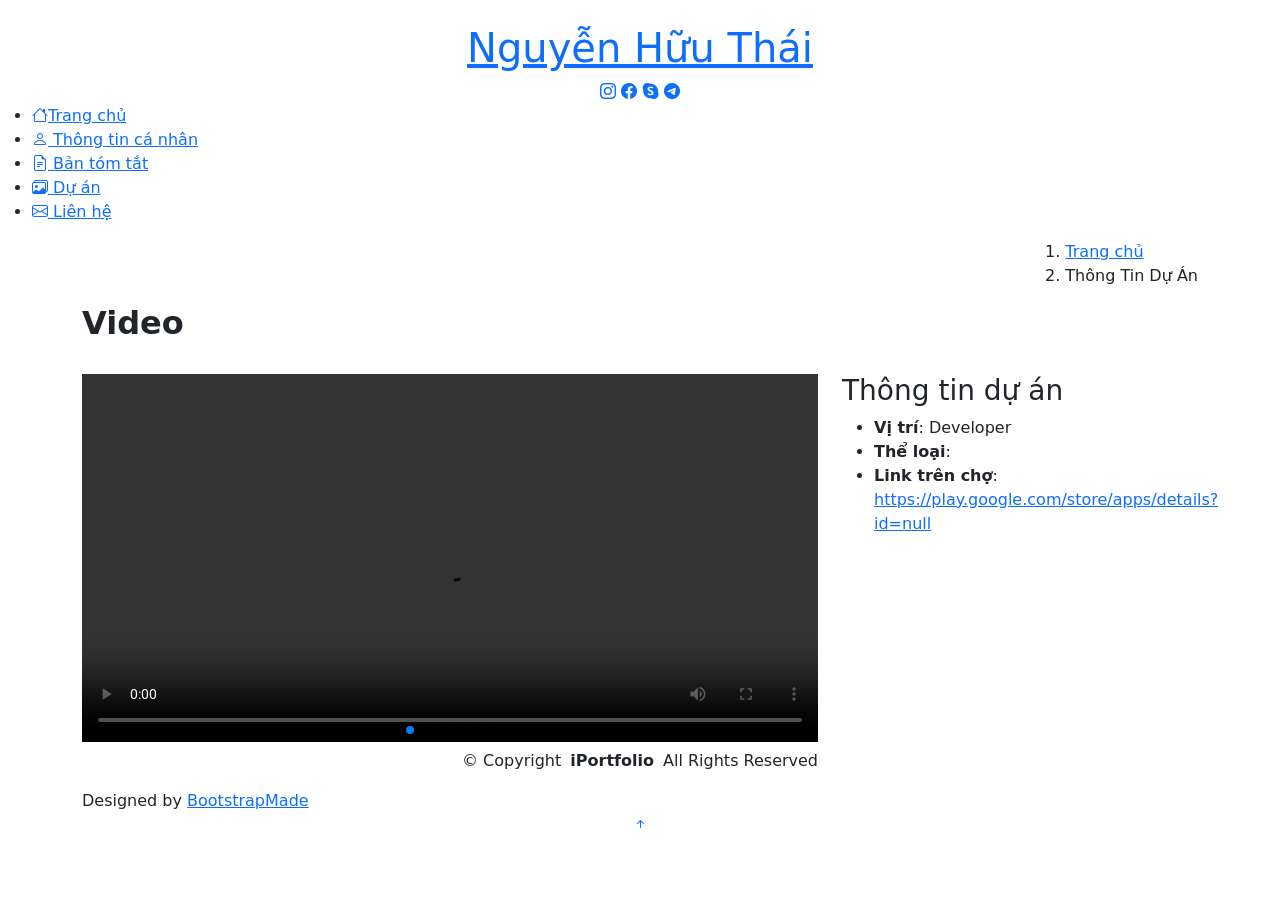
==== portfolio-details.html @ 3612f982 "init" ====
<!DOCTYPE html>
<html lang="en">

<head>
  <meta charset="utf-8">
  <meta content="width=device-width, initial-scale=1.0" name="viewport">
  <title>Portfolio Details - iPortfolio Bootstrap Template</title>
  <meta content="" name="description">
  <meta content="" name="keywords">

  <!-- Favicons -->
  <link href="assets/img/favicon.png" rel="icon">
  <link href="assets/img/apple-touch-icon.png" rel="apple-touch-icon">

  <!-- Fonts -->
  <link href="https://fonts.googleapis.com" rel="preconnect">
  <link href="https://fonts.gstatic.com" rel="preconnect" crossorigin>
  <link
    href="https://fonts.googleapis.com/css2?family=Roboto:ital,wght@0,100;0,300;0,400;0,500;0,700;0,900;1,100;1,300;1,400;1,500;1,700;1,900&family=Poppins:ital,wght@0,100;0,200;0,300;0,400;0,500;0,600;0,700;0,800;0,900;1,100;1,200;1,300;1,400;1,500;1,600;1,700;1,800;1,900&family=Raleway:ital,wght@0,100;0,200;0,300;0,400;0,500;0,600;0,700;0,800;0,900;1,100;1,200;1,300;1,400;1,500;1,600;1,700;1,800;1,900&display=swap"
    rel="stylesheet">

  <!-- Vendor CSS Files -->
  <link href="assets/vendor/bootstrap/css/bootstrap.min.css" rel="stylesheet">
  <link href="assets/vendor/bootstrap-icons/bootstrap-icons.css" rel="stylesheet">
  <link href="assets/vendor/aos/aos.css" rel="stylesheet">
  <link href="assets/vendor/glightbox/css/glightbox.min.css" rel="stylesheet">
  <link href="assets/vendor/swiper/swiper-bundle.min.css" rel="stylesheet">

  <!-- Main CSS File -->
  <link href="assets/css/main.css" rel="stylesheet">

  <!-- =======================================================
  * Template Name: iPortfolio
  * Template URL: https://bootstrapmade.com/iportfolio-bootstrap-portfolio-websites-template/
  * Updated: Jun 29 2024 with Bootstrap v5.3.3
  * Author: BootstrapMade.com
  * License: https://bootstrapmade.com/license/
  ======================================================== -->
</head>

<body class="portfolio-details-page">


  <header id="header" class="header dark-background d-flex flex-column">
    <i class="header-toggle d-xl-none bi bi-list"></i>

    <div class="profile-img">
      <img src="assets/img/ava2.png" alt="" class="img-fluid rounded-circle">
    </div>

    <a href="index.html" class="logo d-flex align-items-center justify-content-center">
      <!-- Uncomment the line below if you also wish to use an image logo -->
      <!-- <img src="assets/img/logo.png" alt=""> -->
      <h1 class="sitename">Nguyễn Hữu Thái</h1>
    </a>

    <div class="social-links text-center">
      <!-- <a href="#" class="twitter"><i class="bi bi-twitter-x"></i></a> -->
      <a href="https://www.instagram.com/thai.nguyen___________________/" class="instagram" target="_blank"><i class="bi bi-instagram"></i></a>
      <a href="https://www.facebook.com/profile.php?id=100035828630085" class="facebook" target="_blank"><i class="bi bi-facebook"></i></a>
      <a href="https://join.skype.com/invite/cZPRIOEKlFL6" class="google-plus" target="_blank"><i class="bi bi-skype"></i></a>
      <a href="https://t.me/+84968573700" class="linkedin"><i class="bi bi-telegram" target="_blank"></i></a>
    </div>

    <nav id="navmenu" class="navmenu">
      <ul>
        <li><a href="index.html#hero" class="active"><i class="bi bi-house navicon"></i>Trang chủ</a></li>
        <li><a href="index.html#about"><i class="bi bi-person navicon"></i> Thông tin cá nhân</a></li>
        <li><a href="index.html#resume"><i class="bi bi-file-earmark-text navicon"></i> Bản tóm tắt</a></li>
        <li><a href="index.html#portfolio"><i class="bi bi-images navicon"></i> Dự án</a></li>
        <li><a href="index.html#contact"><i class="bi bi-envelope navicon"></i> Liên hệ</a></li>
 
      </ul>
    </nav>

  </header>

  <main class="main">

    <!-- Page Title -->
    <div class="page-title dark-background">
      <div class="container d-lg-flex justify-content-between align-items-center">
        <h1 class="mb-2 mb-lg-0" id="myName">Portfolio Details</h1>
        <nav class="breadcrumbs">
          <ol>
            <li><a href="index.html">Trang chủ</a></li>
            <li class="current">Thông Tin Dự Án</li>
          </ol>
        </nav>
      </div>
    </div><!-- End Page Title -->

    <!-- Portfolio Details Section -->
    <section id="portfolio-details" class="portfolio-details section">

      <div class="container" data-aos="fade-up" data-aos-delay="100">

        <div class="row gy-4">

            <h2 style="font-size: 32px; font-weight: 700;">Video </h2>
          <div class="col-lg-8">
            <div class="portfolio-details-slider swiper init-swiper">

              <script type="application/json" class="swiper-config">
                {
                  "loop": true,
                  "speed": 600,
                  "slidesPerView": "auto",
                  "pagination": {
                    "el": ".swiper-pagination",
                    "type": "bullets",
                    "clickable": true
                  }
                }
              </script>

              <div id="ListDuAn" class="swiper-wrapper align-items-center">
                
              </div>
                
              <div class="swiper-pagination"></div>
            </div>
          </div>

          <div class="col-lg-4">
            <div class="portfolio-info" data-aos="fade-up" data-aos-delay="200">
              <h3>Thông tin dự án</h3>
              <ul>
                <li><strong>Vị trí</strong>: Developer</li>
                <li><strong>Thể loại</strong>: <span id="myType">Game giải đố, trí tuệ, qua cửa</span></li>
                <li><strong>Link trên chợ</strong>: <a href="#" id="url">www.example.com</a></li>
              </ul>
            </div>
            <!-- <div class="portfolio-description" data-aos="fade-up" data-aos-delay="300">
              <h2>Video
              </h2>
              <video style="
              width: -webkit-fill-available;
          " controls>
                <source src="assets/img/duan/1/video.mp4" type="video/mp4">
                Your browser does not support the video tag.
              </video>
            </div> -->
          </div>

        </div>

      </div>

    </section><!-- /Portfolio Details Section -->

  </main>

  <footer id="footer" class="footer position-relative light-background">

    <div class="container">
      <div class="copyright text-center ">
        <p>© <span>Copyright</span> <strong class="px-1 sitename">iPortfolio</strong> <span>All Rights Reserved</span>
        </p>
      </div>
      <div class="credits">
        <!-- All the links in the footer should remain intact. -->
        <!-- You can delete the links only if you've purchased the pro version. -->
        <!-- Licensing information: https://bootstrapmade.com/license/ -->
        <!-- Purchase the pro version with working PHP/AJAX contact form: [buy-url] -->
        Designed by <a href="https://bootstrapmade.com/">BootstrapMade</a>
      </div>
    </div>

  </footer>

  <!-- Scroll Top -->
  <a href="#" id="scroll-top" class="scroll-top d-flex align-items-center justify-content-center"><i
      class="bi bi-arrow-up-short"></i></a>

  <!-- Preloader -->
  <div id="preloader"></div>

  <!-- Vendor JS Files -->
  <script src="assets/vendor/bootstrap/js/bootstrap.bundle.min.js"></script>
  <script src="assets/vendor/php-email-form/validate.js"></script>
  <script src="assets/vendor/aos/aos.js"></script>
  <script src="assets/vendor/typed.js/typed.umd.js"></script>
  <script src="assets/vendor/purecounter/purecounter_vanilla.js"></script>
  <script src="assets/vendor/waypoints/noframework.waypoints.js"></script>
  <script src="assets/vendor/glightbox/js/glightbox.min.js"></script>
  <script src="assets/vendor/imagesloaded/imagesloaded.pkgd.min.js"></script>
  <script src="assets/vendor/isotope-layout/isotope.pkgd.min.js"></script>
  <script src="assets/vendor/swiper/swiper-bundle.min.js"></script>

  <!-- Main JS File -->
  <script src="assets/js/main.js"></script>
  <script>
    const queryString = window.location.search;
    const urlParams = new URLSearchParams(queryString);
    const newName = urlParams.get('name') 
    document.getElementById("myName").innerHTML = newName;
    const newId = urlParams.get('id') 
    console.log(newId);
    document.getElementById("ListDuAn").innerHTML = '<div class="swiper-slide"> <video id="myVideo" style=" width: -webkit-fill-available; " controls autoplay loop ><source src="assets/img/duan/'+newId+'/video.mp4" type="video/mp4">Your browser does not support the video tag.</video></div> <div id="myImg0" class="swiper-slide"> <img src="assets/img/duan/'+newId+'/0.png" alt=""> </div> <div id="myImg1" class="swiper-slide"> <img src="assets/img/duan/'+newId+'/1.png" alt=""> </div> <div id="myImg2" class="swiper-slide"> <img src="assets/img/duan/'+newId+'/2.png" alt=""> </div><div id="myImg3" class="swiper-slide"> <img src="assets/img/duan/'+newId+'/3.png" alt=""></div><div id="myImg4" class="swiper-slide"><img src="assets/img/duan/'+newId+'/4.png" alt=""></div>';
    // document.getElementById("myVideo").src = "assets/img/duan/"+newId+"/video.mp4";
    // document.getElementById("myImg0").src = "assets/img/duan/"+newId+"/main.png";
    // document.getElementById("myImg1").src = "assets/img/duan/"+newId+"/1.png";
    // document.getElementById("myImg2").src = "assets/img/duan/"+newId+"/2.png";
    // document.getElementById("myImg3").src = "assets/img/duan/"+newId+"/3.png";
    // document.getElementById("myImg4").src = "assets/img/duan/"+newId+"/4.png"; 
    const newType = urlParams.get('type') 
    document.getElementById("myType").innerHTML = newType;
    const newUrl = urlParams.get('url') 
    document.getElementById("url").innerHTML = "https://play.google.com/store/apps/details?id=" + newUrl;
    document.getElementById("url").href = "https://play.google.com/store/apps/details?id=" + newUrl;
    if(newId==7){
      document.getElementById("url").innerHTML = "#";
      document.getElementById("url").href = "null";
    }
    if(newId==8){
      document.getElementById("url").innerHTML = "https://drive.google.com/file/d/1vku3mrxa0O3O74V1HYJqZRfVx356XBju/view?usp=sharing";
      document.getElementById("url").href = "https://drive.google.com/file/d/1vku3mrxa0O3O74V1HYJqZRfVx356XBju/view?usp=sharing";
    }
    if(newId==9){
      document.getElementById("url").innerHTML = "https://drive.google.com/file/d/1unJwR10fPLmpdI6dUjBLlG96i6nYyV2s/view?usp=sharing";
      document.getElementById("url").href = "https://drive.google.com/file/d/1unJwR10fPLmpdI6dUjBLlG96i6nYyV2s/view?usp=sharing";
    }
  </script>

</body>

</html>
---- assets/css/main.css ----
/**
* Template Name: iPortfolio
* Template URL: https://bootstrapmade.com/iportfolio-bootstrap-portfolio-websites-template/
* Updated: Jun 29 2024 with Bootstrap v5.3.3
* Author: BootstrapMade.com
* License: https://bootstrapmade.com/license/
*/

/*--------------------------------------------------------------
# Font & Color Variables
# Help: https://bootstrapmade.com/color-system/
--------------------------------------------------------------*/
/* Fonts */
:root {
  --default-font: "Roboto",  system-ui, -apple-system, "Segoe UI", Roboto, "Helvetica Neue", Arial, "Noto Sans", "Liberation Sans", sans-serif, "Apple Color Emoji", "Segoe UI Emoji", "Segoe UI Symbol", "Noto Color Emoji";
  --heading-font: "Raleway",  sans-serif;
  --nav-font: "Poppins",  sans-serif;
}

/* Global Colors - The following color variables are used throughout the website. Updating them here will change the color scheme of the entire website */
:root { 
  --background-color: #ffffff; /* Background color for the entire website, including individual sections */
  --default-color: #272829; /* Default color used for the majority of the text content across the entire website */
  --heading-color: #050d18; /* Color for headings, subheadings and title throughout the website */
  --accent-color: #149ddd; /* Accent color that represents your brand on the website. It's used for buttons, links, and other elements that need to stand out */
  --surface-color: #ffffff; /* The surface color is used as a background of boxed elements within sections, such as cards, icon boxes, or other elements that require a visual separation from the global background. */
  --contrast-color: #ffffff; /* Contrast color for text, ensuring readability against backgrounds of accent, heading, or default colors. */
}

/* Nav Menu Colors - The following color variables are used specifically for the navigation menu. They are separate from the global colors to allow for more customization options */
:root {
  --nav-color: #a8a9b4;  /* The default color of the main navmenu links */
  --nav-hover-color: #ffffff; /* Applied to main navmenu links when they are hovered over or active */
  --nav-mobile-background-color: #040b14; /* Used as the background color for mobile navigation menu */
  --nav-dropdown-background-color: #040b14; /* Used as the background color for dropdown items that appear when hovering over primary navigation items */
  --nav-dropdown-color: #a8a9b4; /* Used for navigation links of the dropdown items in the navigation menu. */
  --nav-dropdown-hover-color: #ffffff; /* Similar to --nav-hover-color, this color is applied to dropdown navigation links when they are hovered over. */
}

/* Color Presets - These classes override global colors when applied to any section or element, providing reuse of the sam color scheme. */

.light-background {
  --background-color: #f4fafd;
  --surface-color: #ffffff;
}

.dark-background {
  --background-color: #040b14;
  --default-color: #ffffff;
  --heading-color: #ffffff;
  --surface-color: #151f2b;
  --contrast-color: #ffffff;
}

/* Smooth scroll */
:root {
  scroll-behavior: smooth;
}

/*--------------------------------------------------------------
# General Styling & Shared Classes
--------------------------------------------------------------*/
body {
  color: var(--default-color);
  background-color: var(--background-color);
  font-family: var(--default-font);
}

a {
  color: var(--accent-color);
  text-decoration: none;
  transition: 0.3s;
}

a:hover {
  color: color-mix(in srgb, var(--accent-color), transparent 25%);
  text-decoration: none;
}

h1,
h2,
h3,
h4,
h5,
h6 {
  color: var(--heading-color);
  font-family: var(--heading-font);
}

/* PHP Email Form Messages
------------------------------*/
.php-email-form .error-message {
  display: none;
  background: #df1529;
  color: #ffffff;
  text-align: left;
  padding: 15px;
  margin-bottom: 24px;
  font-weight: 600;
}

.php-email-form .sent-message {
  display: none;
  color: #ffffff;
  background: #059652;
  text-align: center;
  padding: 15px;
  margin-bottom: 24px;
  font-weight: 600;
}

.php-email-form .loading {
  display: none;
  background: var(--surface-color);
  text-align: center;
  padding: 15px;
  margin-bottom: 24px;
}

.php-email-form .loading:before {
  content: "";
  display: inline-block;
  border-radius: 50%;
  width: 24px;
  height: 24px;
  margin: 0 10px -6px 0;
  border: 3px solid var(--accent-color);
  border-top-color: var(--surface-color);
  animation: php-email-form-loading 1s linear infinite;
}

@keyframes php-email-form-loading {
  0% {
    transform: rotate(0deg);
  }

  100% {
    transform: rotate(360deg);
  }
}

/*--------------------------------------------------------------
# Global Header
--------------------------------------------------------------*/
.header {
  color: var(--default-color);
  background-color: var(--background-color);
  position: fixed;
  top: 0;
  left: 0;
  bottom: 0;
  padding: 0 15px;
  width: 300px;
  transition: all ease-in-out 0.3s;
  overflow-y: auto;
  z-index: 997;
  border-right: 1px solid color-mix(in srgb, var(--default-color), transparent 90%);
}

.header .profile-img img {
  margin: 15px auto;
  display: block;
  width: 120px;
  border: 8px solid color-mix(in srgb, var(--default-color), transparent 85%);
}

.header .logo {
  line-height: 1;
  margin-bottom: 15px;
}

.header .logo img {
  max-height: 32px;
  margin-right: 8px;
}

.header .logo h1 {
  font-size: 24px;
  margin: 0;
  font-weight: 700;
  color: var(--heading-color);
}

.header .social-links {
  margin: 0 0 20px 0;
}

.header .social-links a {
  font-size: 16px;
  display: inline-flex;
  align-items: center;
  justify-content: center;
  background: color-mix(in srgb, var(--default-color), transparent 90%);
  color: var(--default-color);
  margin: 0 2px;
  border-radius: 50%;
  text-align: center;
  width: 40px;
  height: 40px;
  transition: 0.3s;
}

.header .social-links a:hover {
  color: var(--contrast-color);
  background: var(--accent-color);
}

@media (min-width: 1200px) {

  .header~main,
  .header~#footer {
    margin-left: 300px;
  }
}

@media (max-width: 1199px) {
  .header {
    left: -100%;
  }
}

.header.header-show {
  left: 0;
}

.header .header-toggle {
  color: var(--contrast-color);
  background-color: var(--accent-color);
  font-size: 22px;
  display: flex;
  align-items: center;
  justify-content: center;
  width: 40px;
  height: 40px;
  border-radius: 50%;
  cursor: pointer;
  position: fixed;
  top: 15px;
  right: 15px;
  z-index: 9999;
  transition: background-color 0.3s;
}

.header .header-toggle:hover {
  color: var(--contrast-color);
  background-color: color-mix(in srgb, var(--accent-color) 90%, white 15%);
}

/*--------------------------------------------------------------
# Navigation Menu
--------------------------------------------------------------*/
.mobile-nav-toggle {
  display: none;
}

.navmenu {
  padding: 0;
  z-index: 9997;
}

.navmenu ul {
  list-style: none;
  padding: 0 0 20px 0;
  margin: 0;
}

.navmenu a,
.navmenu a:focus {
  color: var(--nav-color);
  padding: 15px 10px;
  font-family: var(--nav-font);
  font-size: 16px;
  font-weight: 400;
  display: flex;
  align-items: center;
  white-space: nowrap;
  transition: 0.3s;
  width: 100%;
}

.navmenu a .navicon,
.navmenu a:focus .navicon {
  font-size: 20px;
  margin-right: 10px;
}

.navmenu a .toggle-dropdown,
.navmenu a:focus .toggle-dropdown {
  font-size: 12px;
  line-height: 0;
  margin-left: auto;
  width: 30px;
  height: 30px;
  display: flex;
  align-items: center;
  justify-content: center;
  border-radius: 50%;
  transition: 0.3s;
  flex-shrink: 0;
  background-color: color-mix(in srgb, var(--accent-color), transparent 90%);
}

.navmenu a .toggle-dropdown:hover,
.navmenu a:focus .toggle-dropdown:hover {
  background-color: var(--accent-color);
  color: var(--contrast-color);
}

.navmenu a:hover,
.navmenu .active,
.navmenu .active:focus {
  color: var(--nav-hover-color);
}

.navmenu a:hover .navicon,
.navmenu .active .navicon,
.navmenu .active:focus .navicon {
  color: var(--accent-color);
}

.navmenu .active .toggle-dropdown,
.navmenu .active:focus .toggle-dropdown {
  background-color: var(--accent-color);
  color: var(--contrast-color);
  transform: rotate(180deg);
}

.navmenu .dropdown {
  display: block;
}

.navmenu .dropdown a,
.navmenu .dropdown a:focus {
  color: --nav-dropdown-color;
}

.navmenu .dropdown a:hover,
.navmenu .dropdown .active,
.navmenu .dropdown .active:focus {
  color: var(--nav-dropdown-hover-color);
}

.navmenu .dropdown ul {
  position: static;
  display: none;
  z-index: 99;
  padding: 5px 10px;
  margin: 5px 10px;
  background-color: var(--nav-dropdown-background-color);
  border: 1px solid color-mix(in srgb, var(--default-color), transparent 90%);
  box-shadow: none;
  transition: all 0.5s ease-in-out;
}

.navmenu .dropdown ul ul {
  background-color: rgba(33, 37, 41, 0.1);
}

.navmenu .dropdown>.dropdown-active {
  display: block;
  background-color: rgba(33, 37, 41, 0.03);
}

/*--------------------------------------------------------------
# Global Footer
--------------------------------------------------------------*/
.footer {
  color: var(--default-color);
  background-color: var(--background-color);
  font-size: 14px;
  padding: 40px 0;
  position: relative;
  border-top: 1px solid color-mix(in srgb, var(--default-color), transparent 90%);
}

.footer .copyright p {
  margin-bottom: 0;
}

.footer .credits {
  margin-top: 4px;
  font-size: 13px;
  text-align: center;
}

/*--------------------------------------------------------------
# Preloader
--------------------------------------------------------------*/
#preloader {
  position: fixed;
  inset: 0;
  z-index: 999999;
  overflow: hidden;
  background: var(--background-color);
  transition: all 0.6s ease-out;
}

#preloader:before {
  content: "";
  position: fixed;
  top: calc(50% - 30px);
  left: calc(50% - 30px);
  border: 6px solid #ffffff;
  border-color: var(--accent-color) transparent var(--accent-color) transparent;
  border-radius: 50%;
  width: 60px;
  height: 60px;
  animation: animate-preloader 1.5s linear infinite;
}

@keyframes animate-preloader {
  0% {
    transform: rotate(0deg);
  }

  100% {
    transform: rotate(360deg);
  }
}

/*--------------------------------------------------------------
# Scroll Top Button
--------------------------------------------------------------*/
.scroll-top {
  position: fixed;
  visibility: hidden;
  opacity: 0;
  right: 15px;
  bottom: -15px;
  z-index: 99999;
  background-color: var(--accent-color);
  width: 44px;
  height: 44px;
  border-radius: 50px;
  transition: all 0.4s;
}

.scroll-top i {
  font-size: 24px;
  color: var(--contrast-color);
  line-height: 0;
}

.scroll-top:hover {
  background-color: color-mix(in srgb, var(--accent-color), transparent 20%);
  color: var(--contrast-color);
}

.scroll-top.active {
  visibility: visible;
  opacity: 1;
  bottom: 15px;
}

/*--------------------------------------------------------------
# Disable aos animation delay on mobile devices
--------------------------------------------------------------*/
@media screen and (max-width: 768px) {
  [data-aos-delay] {
    transition-delay: 0 !important;
  }
}

/*--------------------------------------------------------------
# Global Page Titles & Breadcrumbs
--------------------------------------------------------------*/
.page-title {
  color: var(--default-color);
  background-color: var(--background-color);
  padding: 25px 0;
  position: relative;
}

.page-title h1 {
  font-size: 24px;
  font-weight: 700;
}

.page-title .breadcrumbs ol {
  display: flex;
  flex-wrap: wrap;
  list-style: none;
  padding: 0;
  margin: 0;
  font-size: 14px;
  font-weight: 400;
}

.page-title .breadcrumbs ol li+li {
  padding-left: 10px;
}

.page-title .breadcrumbs ol li+li::before {
  content: "/";
  display: inline-block;
  padding-right: 10px;
  color: color-mix(in srgb, var(--default-color), transparent 70%);
}

/*--------------------------------------------------------------
# Global Sections
--------------------------------------------------------------*/
section,
.section {
  color: var(--default-color);
  background-color: var(--background-color);
  padding: 60px 0;
  overflow: clip;
}

/*--------------------------------------------------------------
# Global Section Titles
--------------------------------------------------------------*/
.section-title {
  padding-bottom: 60px;
  position: relative;
}

.section-title h2 {
  font-size: 32px;
  font-weight: 700;
  margin-bottom: 20px;
  padding-bottom: 20px;
  position: relative;
}

.section-title h2:after {
  content: "";
  position: absolute;
  display: block;
  width: 50px;
  height: 3px;
  background: var(--accent-color);
  left: 0;
  bottom: 0;
}

.section-title p {
  margin-bottom: 0;
}

/*--------------------------------------------------------------
# Hero Section
--------------------------------------------------------------*/
.hero {
  width: 100%;
  min-height: 100vh;
  position: relative;
  padding: 80px 0;
  display: flex;
  align-items: center;
  justify-content: center;
}

.hero img {
  position: absolute;
  inset: 0;
  display: block;
  width: 100%;
  height: 100%;
  object-fit: cover;
  z-index: 1;
}

.hero:before {
  content: "";
  background: color-mix(in srgb, var(--background-color), transparent 70%);
  position: absolute;
  inset: 0;
  z-index: 2;
}

.hero .container {
  position: relative;
  z-index: 3;
}

.hero h2 {
  margin: 0;
  font-size: 64px;
  font-weight: 700;
}

.hero p {
  margin: 5px 0 0 0;
  font-size: 26px;
}

.hero p span {
  letter-spacing: 1px;
  border-bottom: 2px solid var(--accent-color);
}

.hero .social-links {
  margin-top: 25px;
}

.hero .social-links a {
  font-size: 24px;
  display: inline-block;
  color: color-mix(in srgb, var(--default-color), transparent 50%);
  line-height: 1;
  margin-right: 20px;
  transition: 0.3s;
}

.hero .social-links a:hover {
  color: var(--accent-color);
}

@media (max-width: 768px) {
  .hero h2 {
    font-size: 32px;
  }

  .hero p {
    font-size: 20px;
  }
}

/*--------------------------------------------------------------
# About Section
--------------------------------------------------------------*/
.about .content h2 {
  font-weight: 700;
  font-size: 24px;
}

.about .content ul {
  list-style: none;
  padding: 0;
}

.about .content ul li {
  margin-bottom: 20px;
  display: flex;
  align-items: center;
}

.about .content ul strong {
  margin-right: 10px;
}

.about .content ul i {
  font-size: 16px;
  margin-right: 5px;
  color: var(--accent-color);
  line-height: 0;
}

/*--------------------------------------------------------------
# Stats Section
--------------------------------------------------------------*/
.stats .stats-item {
  padding: 30px;
  width: 100%;
}

.stats .stats-item i {
  color: var(--accent-color);
  display: block;
  font-size: 44px;
  float: left;
  line-height: 0;
}

.stats .stats-item .purecounter {
  color: var(--heading-color);
  font-size: 48px;
  line-height: 40px;
  display: block;
  font-weight: 700;
  margin-left: 60px;
}

.stats .stats-item p {
  color: color-mix(in srgb, var(--default-color), transparent 40%);
  padding: 15px 0 0 0;
  margin: 0 0 0 60px;
  font-family: var(--heading-font);
  font-size: 14px;
}

/*--------------------------------------------------------------
# Skills Section
--------------------------------------------------------------*/
.skills .progress {
  height: 60px;
  display: block;
  background: none;
  border-radius: 0;
}

.skills .progress .skill {
  color: var(--heading-color);
  padding: 0;
  margin: 0 0 6px 0;
  text-transform: uppercase;
  display: block;
  font-weight: 600;
  font-family: var(--heading-font);
}

.skills .progress .skill .val {
  float: right;
  font-style: normal;
}

.skills .progress-bar-wrap {
  background: color-mix(in srgb, var(--default-color), transparent 90%);
  height: 10px;
}

.skills .progress-bar {
  width: 1px;
  height: 10px;
  transition: 0.9s;
  background-color: var(--accent-color);
}

/*--------------------------------------------------------------
# Resume Section
--------------------------------------------------------------*/
.resume .resume-title {
  color: var(--heading-color);
  font-size: 26px;
  font-weight: 700;
  margin-top: 20px;
  margin-bottom: 20px;
}

.resume .resume-item {
  padding: 0 0 20px 20px;
  margin-top: -2px;
  border-left: 2px solid var(--accent-color);
  position: relative;
}

.resume .resume-item h4 {
  line-height: 18px;
  font-size: 18px;
  font-weight: 600;
  text-transform: uppercase;
  color: color-mix(in srgb, var(--default-color), transparent 20%);
  margin-bottom: 10px;
}

.resume .resume-item h5 {
  font-size: 16px;
  padding: 5px 15px;
  display: inline-block;
  font-weight: 600;
  margin-bottom: 10px;
}

.resume .resume-item ul {
  padding-left: 20px;
}

.resume .resume-item ul li {
  padding-bottom: 10px;
}

.resume .resume-item:last-child {
  padding-bottom: 0;
}

.resume .resume-item::before {
  content: "";
  position: absolute;
  width: 16px;
  height: 16px;
  border-radius: 50px;
  left: -9px;
  top: 0;
  background: var(--background-color);
  border: 2px solid var(--accent-color);
}

/*--------------------------------------------------------------
# Portfolio Section
--------------------------------------------------------------*/
.portfolio .portfolio-filters {
  padding: 0;
  margin: 0 auto 20px auto;
  list-style: none;
  text-align: center;
}

.portfolio .portfolio-filters li {
  cursor: pointer;
  display: inline-block;
  padding: 0;
  font-size: 14px;
  font-weight: 400;
  margin: 0 10px;
  line-height: 1;
  text-transform: uppercase;
  margin-bottom: 10px;
  transition: all 0.3s ease-in-out;
}

.portfolio .portfolio-filters li:hover,
.portfolio .portfolio-filters li.filter-active {
  color: var(--accent-color);
}

.portfolio .portfolio-filters li:first-child {
  margin-left: 0;
}

.portfolio .portfolio-filters li:last-child {
  margin-right: 0;
}

@media (max-width: 575px) {
  .portfolio .portfolio-filters li {
    font-size: 14px;
    margin: 0 5px;
  }
}

.portfolio .portfolio-content {
  position: relative;
  overflow: hidden;
}

.portfolio .portfolio-content img {
  transition: 0.3s;
}

.portfolio .portfolio-content .portfolio-info {
  opacity: 0;
  position: absolute;
  inset: 0;
  z-index: 3;
  transition: all ease-in-out 0.3s;
  background: rgba(0, 0, 0, 0.6);
  padding: 15px;
}

.portfolio .portfolio-content .portfolio-info h4 {
  font-size: 14px;
  padding: 5px 10px;
  font-weight: 400;
  color: #ffffff;
  display: inline-block;
  background-color: var(--accent-color);
}

.portfolio .portfolio-content .portfolio-info p {
  position: absolute;
  bottom: 10px;
  text-align: center;
  display: inline-block;
  left: 0;
  right: 0;
  font-size: 16px;
  font-weight: 600;
  color: rgba(255, 255, 255, 0.8);
}

.portfolio .portfolio-content .portfolio-info .preview-link,
.portfolio .portfolio-content .portfolio-info .details-link {
  position: absolute;
  left: calc(50% - 40px);
  font-size: 26px;
  top: calc(50% - 14px);
  color: #fff;
  transition: 0.3s;
  line-height: 1.2;
}

.portfolio .portfolio-content .portfolio-info .preview-link:hover,
.portfolio .portfolio-content .portfolio-info .details-link:hover {
  color: var(--accent-color);
}

.portfolio .portfolio-content .portfolio-info .details-link {
  left: 50%;
  font-size: 34px;
  line-height: 0;
}

.portfolio .portfolio-content:hover .portfolio-info {
  opacity: 1;
}

.portfolio .portfolio-content:hover img {
  transform: scale(1.1);
}

/*--------------------------------------------------------------
# Services Section
--------------------------------------------------------------*/
.services .service-item {
  position: relative;
}

.services .service-item .icon {
  background: var(--accent-color);
  display: flex;
  align-items: center;
  justify-content: center;
  width: 54px;
  height: 54px;
  border-radius: 50%;
  transition: 0.5s;
  border: 1px solid var(--accent-color);
  margin-right: 20px;
}

.services .service-item .icon i {
  color: var(--contrast-color);
  font-size: 24px;
  line-height: 0;
}

.services .service-item:hover .icon {
  background: var(--surface-color);
}

.services .service-item:hover .icon i {
  color: var(--accent-color);
}

.services .service-item .title {
  font-weight: 700;
  margin-bottom: 15px;
  font-size: 18px;
}

.services .service-item .title a {
  color: var(--heading-color);
}

.services .service-item .title a:hover {
  color: var(--accent-color);
}

.services .service-item .description {
  line-height: 24px;
  font-size: 14px;
}

/*--------------------------------------------------------------
# Testimonials Section
--------------------------------------------------------------*/
.testimonials .testimonials-carousel,
.testimonials .testimonials-slider {
  overflow: hidden;
}

.testimonials .testimonial-item {
  box-sizing: content-box;
  text-align: center;
  min-height: 320px;
}

.testimonials .testimonial-item .testimonial-img {
  width: 90px;
  border-radius: 50%;
  margin: 0 auto;
}

.testimonials .testimonial-item h3 {
  font-size: 18px;
  font-weight: bold;
  margin: 10px 0 5px 0;
}

.testimonials .testimonial-item h4 {
  font-size: 14px;
  color: color-mix(in srgb, var(--default-color), transparent 20%);
  margin: 0;
}

.testimonials .testimonial-item .quote-icon-left,
.testimonials .testimonial-item .quote-icon-right {
  color: color-mix(in srgb, var(--accent-color), transparent 40%);
  font-size: 26px;
  line-height: 0;
}

.testimonials .testimonial-item .quote-icon-left {
  display: inline-block;
  left: -5px;
  position: relative;
}

.testimonials .testimonial-item .quote-icon-right {
  display: inline-block;
  right: -5px;
  position: relative;
  top: 10px;
  transform: scale(-1, -1);
}

.testimonials .testimonial-item p {
  font-style: italic;
  margin: 0 15px 15px 15px;
  padding: 20px;
  background-color: var(--surface-color);
  position: relative;
  margin-bottom: 35px;
  border-radius: 6px;
  box-shadow: 0px 2px 15px rgba(0, 0, 0, 0.1);
}

.testimonials .testimonial-item p::after {
  content: "";
  width: 0;
  height: 0;
  border-top: 20px solid var(--surface-color);
  border-right: 20px solid transparent;
  border-left: 20px solid transparent;
  position: absolute;
  bottom: -20px;
  left: calc(50% - 20px);
}

.testimonials .swiper-wrapper {
  height: auto;
}

.testimonials .swiper-pagination {
  margin-top: 40px;
  position: relative;
}

.testimonials .swiper-pagination .swiper-pagination-bullet {
  width: 12px;
  height: 12px;
  background-color: var(--background-color);
  opacity: 1;
  border: 1px solid var(--accent-color);
}

.testimonials .swiper-pagination .swiper-pagination-bullet-active {
  background-color: var(--accent-color);
}

/*--------------------------------------------------------------
# Contact Section
--------------------------------------------------------------*/
.contact .info-wrap {
  background-color: var(--surface-color);
  box-shadow: 0px 0px 20px rgba(0, 0, 0, 0.1);
  padding: 30px;
}

@media (max-width: 575px) {
  .contact .info-wrap {
    padding: 20px;
  }
}

.contact .info-item {
  margin-bottom: 40px;
}

.contact .info-item i {
  font-size: 20px;
  color: var(--accent-color);
  background: color-mix(in srgb, var(--accent-color), transparent 92%);
  width: 44px;
  height: 44px;
  display: flex;
  justify-content: center;
  align-items: center;
  border-radius: 50px;
  transition: all 0.3s ease-in-out;
  margin-right: 15px;
}

.contact .info-item h3 {
  padding: 0;
  font-size: 18px;
  font-weight: 700;
  margin-bottom: 5px;
}

.contact .info-item p {
  padding: 0;
  margin-bottom: 0;
  font-size: 14px;
}

.contact .info-item:hover i {
  background: var(--accent-color);
  color: var(--contrast-color);
}

.contact .php-email-form {
  background-color: var(--surface-color);
  height: 100%;
  padding: 30px;
  box-shadow: 0px 0px 20px rgba(0, 0, 0, 0.1);
}

@media (max-width: 575px) {
  .contact .php-email-form {
    padding: 20px;
  }
}

.contact .php-email-form input[type=text],
.contact .php-email-form input[type=email],
.contact .php-email-form textarea {
  font-size: 14px;
  padding: 10px 15px;
  box-shadow: none;
  border-radius: 0;
  color: var(--default-color);
  background-color: var(--surface-color);
  border-color: color-mix(in srgb, var(--default-color), transparent 80%);
}

.contact .php-email-form input[type=text]:focus,
.contact .php-email-form input[type=email]:focus,
.contact .php-email-form textarea:focus {
  border-color: var(--accent-color);
}

.contact .php-email-form input[type=text]::placeholder,
.contact .php-email-form input[type=email]::placeholder,
.contact .php-email-form textarea::placeholder {
  color: color-mix(in srgb, var(--default-color), transparent 70%);
}

.contact .php-email-form button[type=submit] {
  color: var(--contrast-color);
  background: var(--accent-color);
  border: 0;
  padding: 10px 30px;
  transition: 0.4s;
  border-radius: 50px;
}

.contact .php-email-form button[type=submit]:hover {
  background: color-mix(in srgb, var(--accent-color), transparent 25%);
}

/*--------------------------------------------------------------
# Portfolio Details Section
--------------------------------------------------------------*/
.portfolio-details .portfolio-details-slider img {
  width: 100%;
}

.portfolio-details .portfolio-details-slider .swiper-pagination {
  margin-top: 20px;
  position: relative;
}

.portfolio-details .portfolio-details-slider .swiper-pagination .swiper-pagination-bullet {
  width: 12px;
  height: 12px;
  background-color: color-mix(in srgb, var(--default-color), transparent 85%);
  opacity: 1;
}

.portfolio-details .portfolio-details-slider .swiper-pagination .swiper-pagination-bullet-active {
  background-color: var(--accent-color);
}

.portfolio-details .portfolio-info {
  padding: 30px;
  box-shadow: 0px 0 30px rgba(0, 0, 0, 0.1);
}

.portfolio-details .portfolio-info h3 {
  font-size: 22px;
  font-weight: 700;
  margin-bottom: 20px;
  padding-bottom: 20px;
  border-bottom: 1px solid color-mix(in srgb, var(--default-color), transparent 85%);
}

.portfolio-details .portfolio-info ul {
  list-style: none;
  padding: 0;
  font-size: 15px;
}

.portfolio-details .portfolio-info ul li+li {
  margin-top: 10px;
}

.portfolio-details .portfolio-description {
  padding-top: 30px;
}

.portfolio-details .portfolio-description h2 {
  font-size: 26px;
  font-weight: 700;
  margin-bottom: 20px;
}

.portfolio-details .portfolio-description p {
  padding: 0;
  color: color-mix(in srgb, var(--default-color), transparent 30%);
}

/*--------------------------------------------------------------
# Service Details Section
--------------------------------------------------------------*/
.service-details .services-list {
  padding: 10px 30px;
  border: 1px solid color-mix(in srgb, var(--default-color), transparent 90%);
  margin-bottom: 20px;
}

.service-details .services-list a {
  display: block;
  line-height: 1;
  padding: 8px 0 8px 15px;
  border-left: 3px solid color-mix(in srgb, var(--default-color), transparent 70%);
  margin: 20px 0;
  color: color-mix(in srgb, var(--default-color), transparent 20%);
  transition: 0.3s;
}

.service-details .services-list a.active {
  color: var(--heading-color);
  font-weight: 700;
  border-color: var(--accent-color);
}

.service-details .services-list a:hover {
  border-color: var(--accent-color);
}

.service-details .services-img {
  margin-bottom: 20px;
}

.service-details h3 {
  font-size: 26px;
  font-weight: 700;
}

.service-details h4 {
  font-size: 20px;
  font-weight: 700;
}

.service-details p {
  font-size: 15px;
}

.service-details ul {
  list-style: none;
  padding: 0;
  font-size: 15px;
}

.service-details ul li {
  padding: 5px 0;
  display: flex;
  align-items: center;
}

.service-details ul i {
  font-size: 20px;
  margin-right: 8px;
  color: var(--accent-color);
}

/*--------------------------------------------------------------
# Starter Section Section
--------------------------------------------------------------*/
.starter-section {
  /* Add your styles here */
}
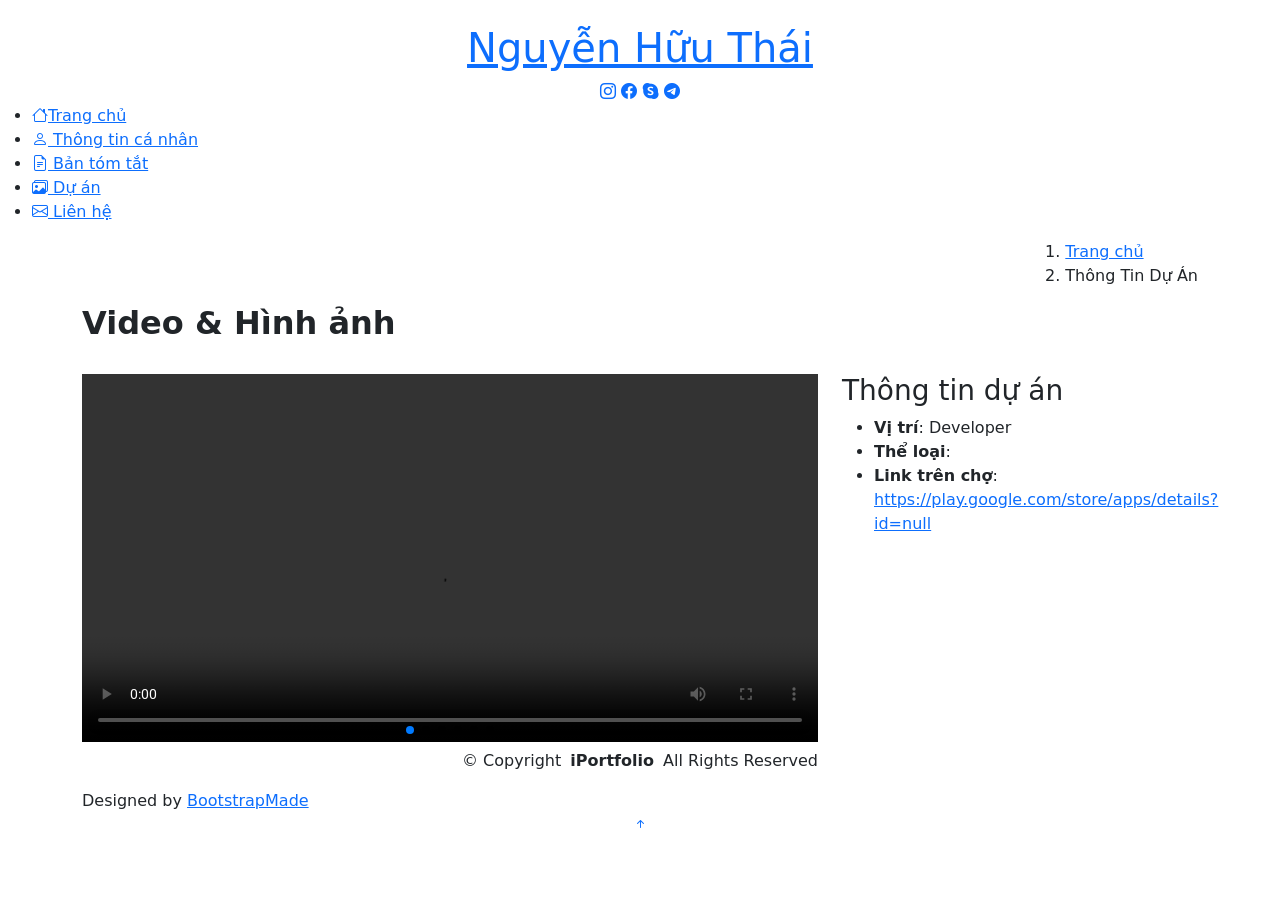
==== commit d48ee125: "Update portfolio-details.html" ====
--- a/portfolio-details.html
+++ b/portfolio-details.html
@@ -4,7 +4,7 @@
 <head>
   <meta charset="utf-8">
   <meta content="width=device-width, initial-scale=1.0" name="viewport">
-  <title>Portfolio Details - iPortfolio Bootstrap Template</title>
+  <title>Chi tiết dự án</title>
   <meta content="" name="description">
   <meta content="" name="keywords">
 
@@ -97,7 +97,7 @@
 
         <div class="row gy-4">
 
-            <h2 style="font-size: 32px; font-weight: 700;">Video </h2>
+            <h2 style="font-size: 32px; font-weight: 700;">Video & Hình ảnh </h2>
           <div class="col-lg-8">
             <div class="portfolio-details-slider swiper init-swiper">
 
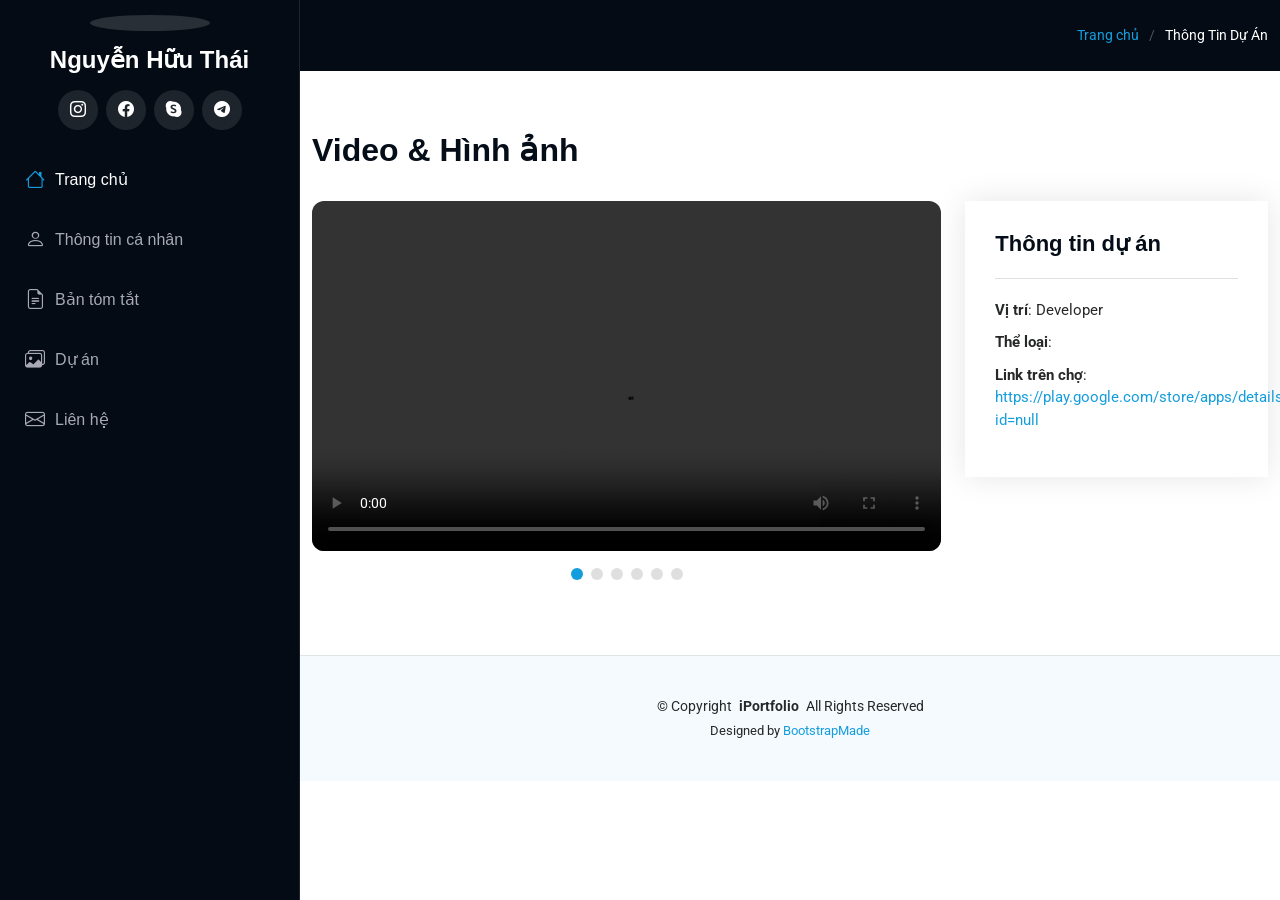
==== commit 49c40a2c: "up" ====
--- a/portfolio-details.html
+++ b/portfolio-details.html
@@ -221,6 +221,16 @@
       document.getElementById("url").innerHTML = "https://drive.google.com/file/d/1unJwR10fPLmpdI6dUjBLlG96i6nYyV2s/view?usp=sharing";
       document.getElementById("url").href = "https://drive.google.com/file/d/1unJwR10fPLmpdI6dUjBLlG96i6nYyV2s/view?usp=sharing";
     }
+    
+    if(newId==17){
+      document.getElementById("url").innerHTML = "https://drive.google.com/file/d/1ZmZ-UzBVkuqI6IC67MArCsYf1iXv3UYK/view?usp=sharing";
+      document.getElementById("url").href = "https://drive.google.com/file/d/1ZmZ-UzBVkuqI6IC67MArCsYf1iXv3UYK/view?usp=sharing";
+    }
+    
+    if(newId==18){
+      document.getElementById("url").innerHTML = "https://drive.google.com/file/d/1cF79mqUL41ASKJAsFOgm6AqC4lUJ6S4d/view?usp=sharing";
+      document.getElementById("url").href = "https://drive.google.com/file/d/1cF79mqUL41ASKJAsFOgm6AqC4lUJ6S4d/view?usp=sharing";
+    }
   </script>
 
 </body>
--- a/assets/css/main.css
+++ b/assets/css/main.css
@@ -1272,4 +1272,24 @@
 --------------------------------------------------------------*/
 .starter-section {
   /* Add your styles here */
+}
+
+/* Đảm bảo ảnh trong slider cùng kích thước, ưu tiên ảnh ngang */
+#ListDuAn .swiper-slide img {
+  width: 100%;
+  height: 350px;
+  object-fit: contain;
+  object-position: center;
+  background: #fff;
+  border-radius: 12px;
+  display: block;
+}
+#ListDuAn .swiper-slide video {
+  width: 100%;
+  height: 350px;
+  object-fit: contain;
+  object-position: center;
+  background: #fff;
+  border-radius: 12px;
+  display: block;
 }
